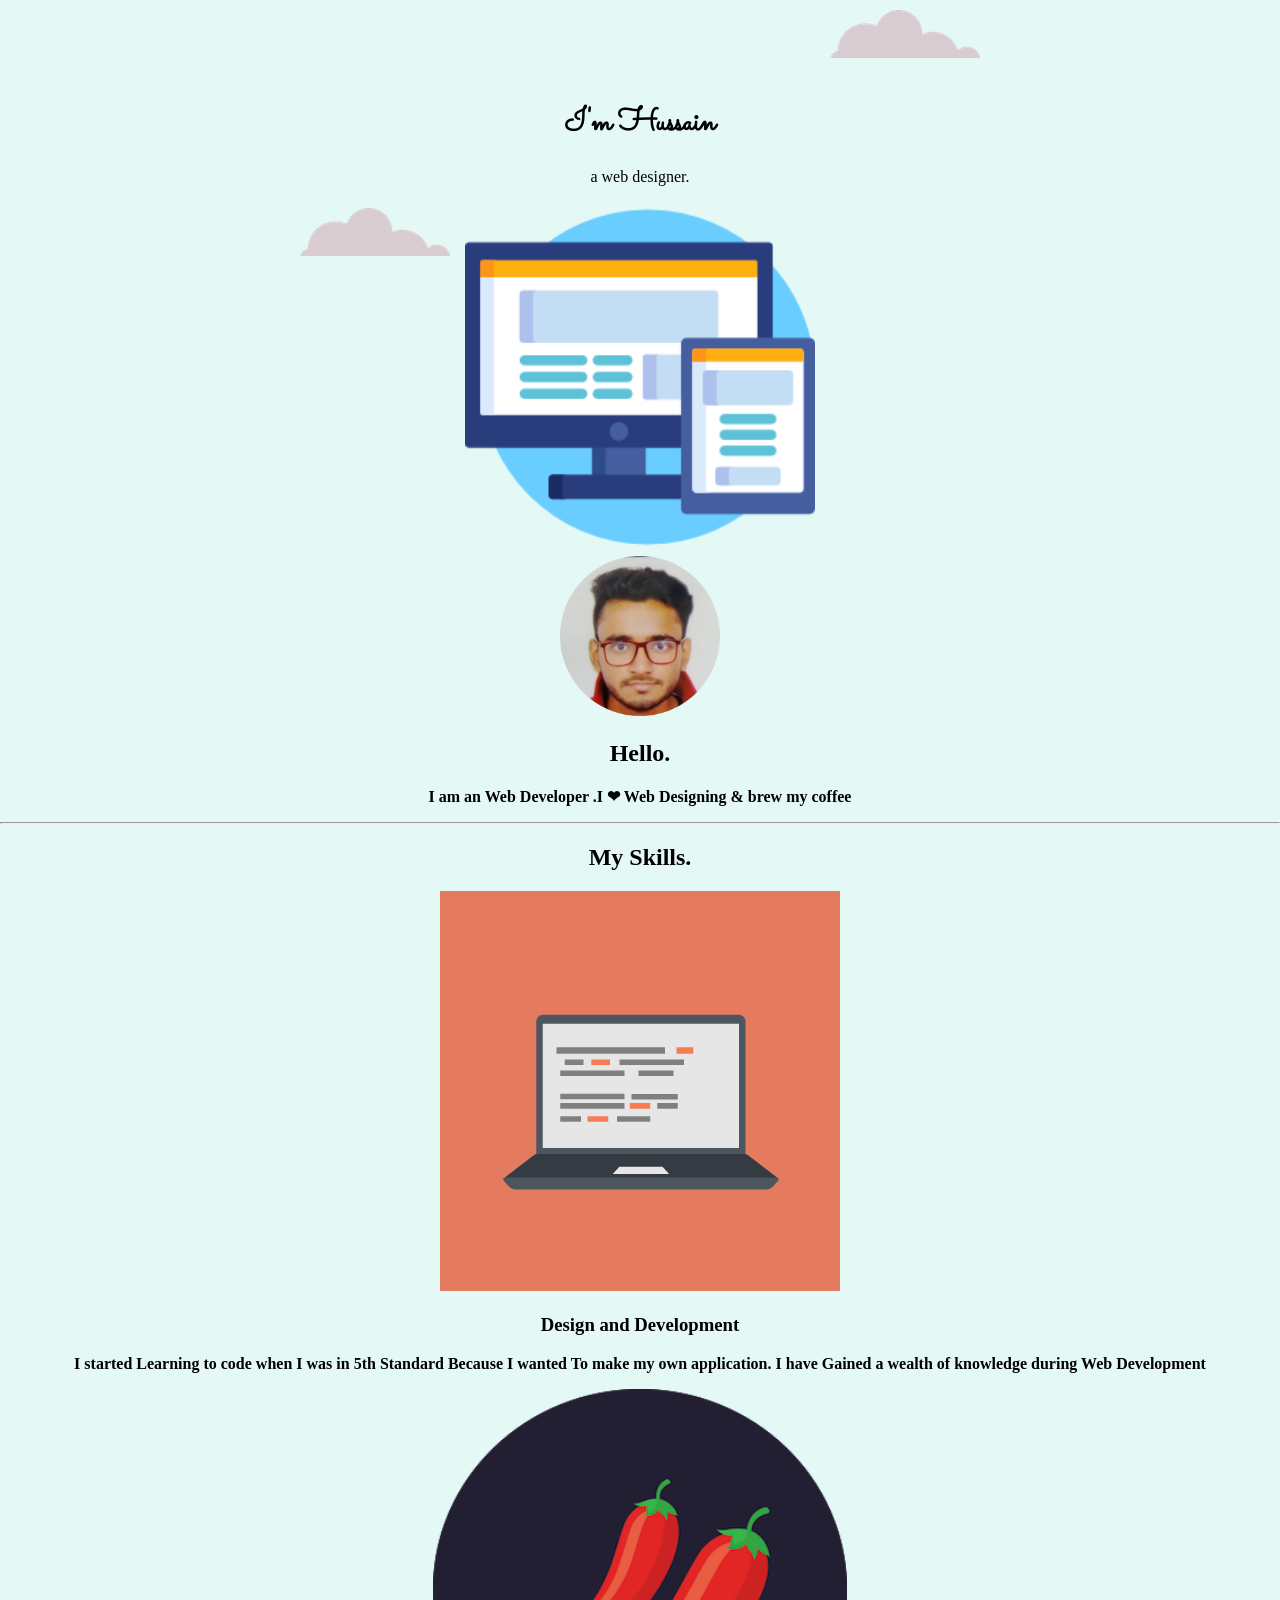
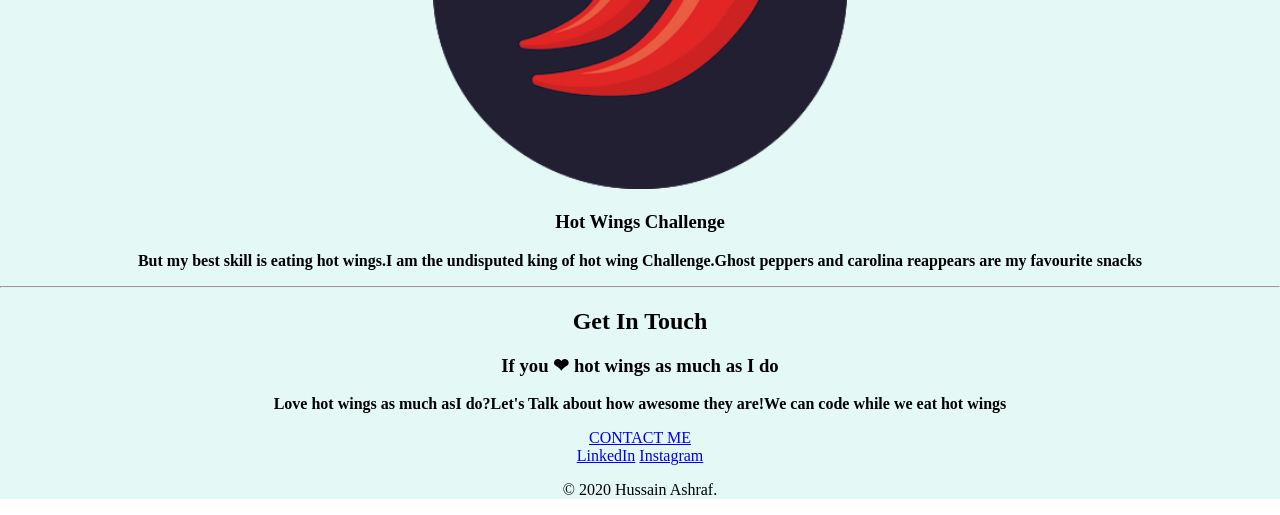
==== index.html @ e50a4b32 "Add files via upload" ====
<!DOCTYPE html>
<html lang="en" dir="ltr">
  <head>
    <meta charset="utf-8">
    <title>Hussain Ashraf-a web designer</title>
    <link rel="stylesheet" href="style.css">
    <link rel="icon" href="favicon.ico">
    <link href="https://fonts.googleapis.com/css2?family=Sacramento&display=swap" rel="stylesheet">

  </head>
  <body>
  <div class="">
    <img class="cloud" src="cloud.png" alt="cloud">
      <h1>I'm Hussain</h1>
      <p class="header-desc">a web designer.</p>
      <img class="class2" src="cloud.png" alt="cloud">
      <img class="mountain" src="website.png" alt="mountain"><br>
    </div>
    <div class="middle-container">
      <div class="profile">
        <img  class="img" src="oooo.plus_44.png" alt="hussain profile ">
        <h2>Hello.</h2>
      <b><p>I am an Web Developer .I ❤ Web Designing & brew my coffee</p></b>
      </div>
      <hr>
      <div class="skills">
        <h2>My Skills.</h2>
        <div class="skill-row">
          <img class="ski" src="computer.png" alt="image">
        <b><h3>Design and Development</h3></b>
          <b><p>I started Learning to code when I was in 5th Standard Because I wanted To make my own application. I have Gained a wealth of knowledge during Web Development</p></b>
        </div>
        <div class="skill-row">
          <img class="chilly" src="chillies.png" alt="chilli">
          <h3 class="abc">Hot Wings Challenge</h3>
          <b><p>But my best skill is eating hot wings.I am the undisputed king of hot wing Challenge.Ghost peppers and carolina reappears are my favourite snacks</p></b>
        </div>
      </div>
      <hr>
      <div class="contact-me">
        <h2>Get In Touch</h2>
        <h3>If you ❤ hot wings as much as I do</h3>
      <p class="a">Love hot wings as much asI do?Let's Talk about how awesome they are!We can code while we eat hot wings</p>
        <a class="btn" href="hashraf743@gmail.com">CONTACT ME</a>
      </div>
    </div>


    <div class="bottom-container">
      <a class="footer-link" href="linkedin.com/in/hussain-ashraf-97a7141a7">LinkedIn</a>
      <a class="footer-link" href="https://www.instagram.com/hussain.ashraf.7796/?hl=en">Instagram</a>

      <p>© 2020 Hussain Ashraf.</p>
    </div>

    </body>
</html>
---- style.css ----
body{
  margin: 0px;
  text-align: center;

}

 div{
   background-color: #E4F9F5;
   padding top: 100px;
   position: relative;
   
 }

  .cloud{
     position: absolute;
     right: 300px;
     top: 10px;
   }
.mountain{
  height: 350px;
}


 h1{
   margin-top: 0px;
   padding-top: 100px;
   top: 30px;
   font-family: 'Sacramento', cursive;
   font-variant-ligatures: normal;

}

.class2{
    position: absolute;
    left: 300px;
    bottom: 300px;

}

.img{
  height: 160px;
}

.ski{
  height: 400px;
}

.chilly{
  height: 400px;
}

.abc{
  font-weight: bold;

}

.a{
  font-weight:bolder;
}
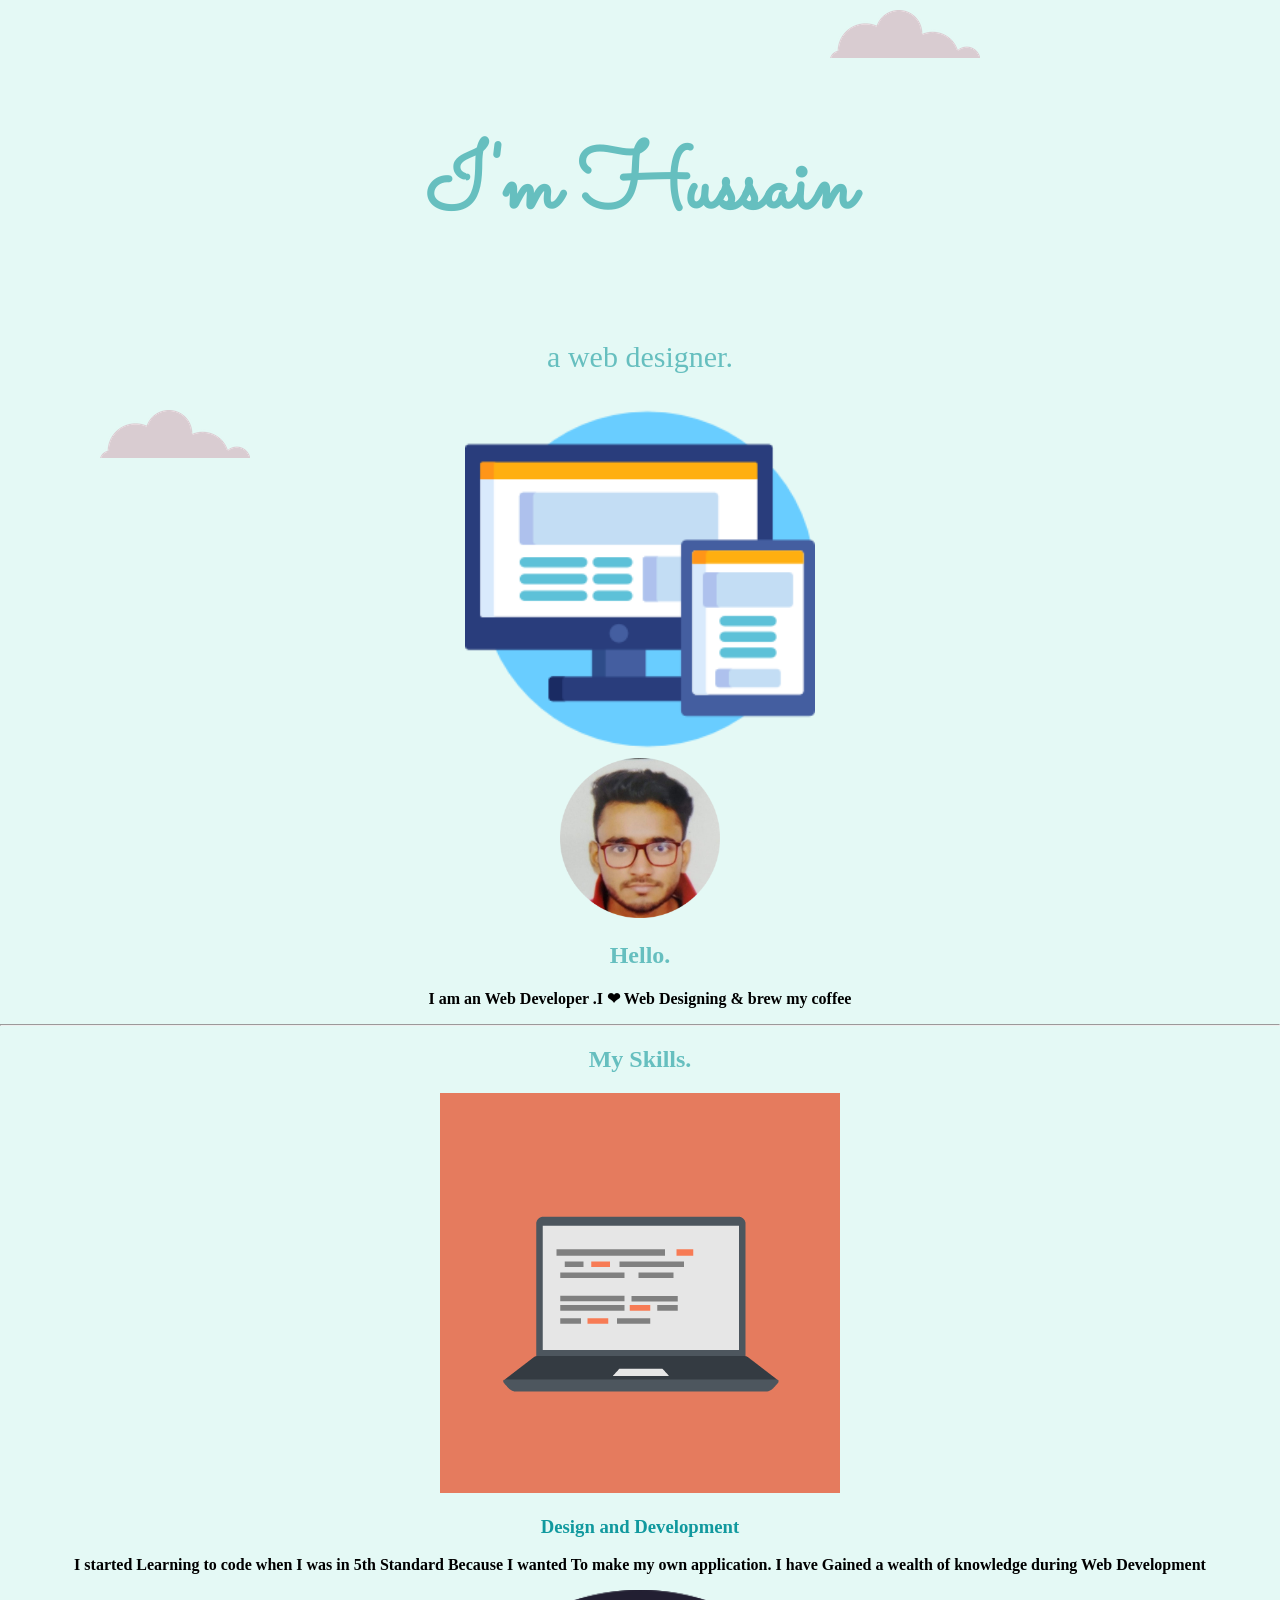
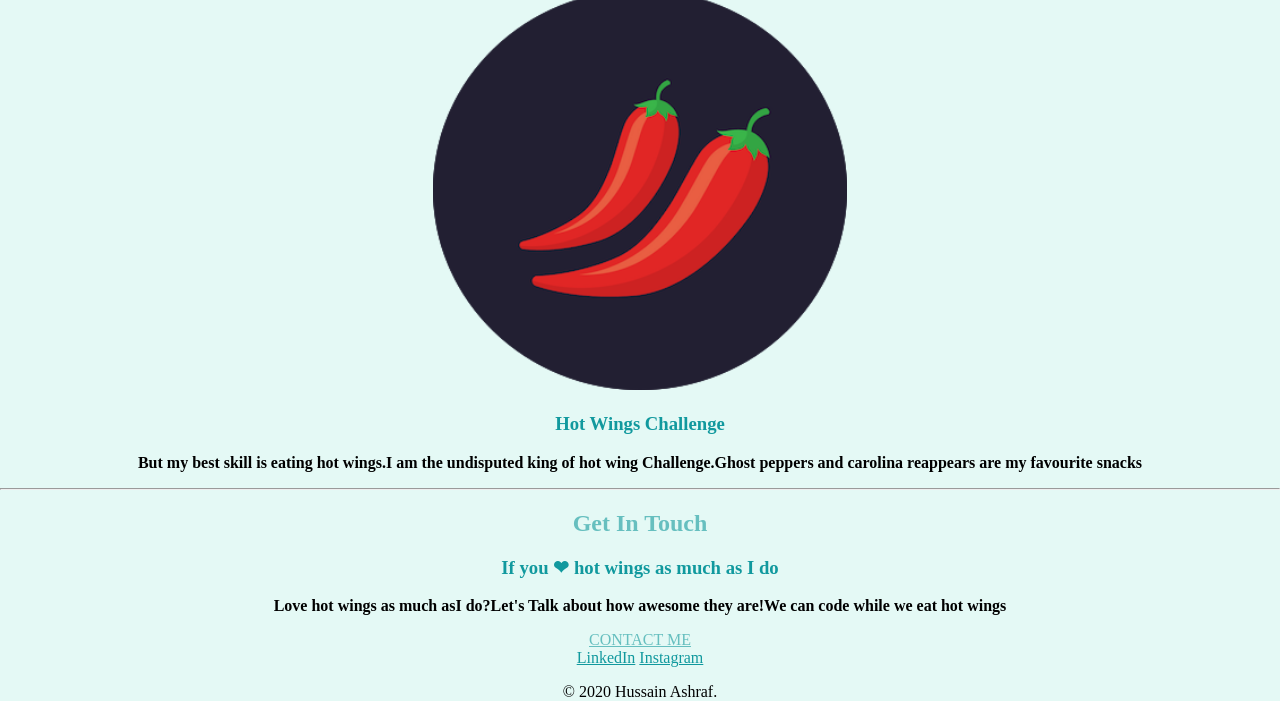
==== commit 06672442: "Add files via upload" ====
--- a/index.html
+++ b/index.html
@@ -20,7 +20,7 @@
       <div class="profile">
         <img  class="img" src="oooo.plus_44.png" alt="hussain profile ">
         <h2>Hello.</h2>
-      <b><p>I am an Web Developer .I ❤ Web Designing & brew my coffee</p></b>
+      <b><p id="ok">I am an Web Developer .I ❤ Web Designing & brew my coffee</p></b>
       </div>
       <hr>
       <div class="skills">
@@ -53,5 +53,5 @@
       <p>© 2020 Hussain Ashraf.</p>
     </div>
 
-    </body>
+  </body>
 </html>
--- a/style.css
+++ b/style.css
@@ -9,7 +9,7 @@
    background-color: #E4F9F5;
    padding top: 100px;
    position: relative;
-   
+
  }
 
   .cloud{
@@ -17,6 +17,7 @@
      right: 300px;
      top: 10px;
    }
+
 .mountain{
   height: 350px;
 }
@@ -26,14 +27,19 @@
    margin-top: 0px;
    padding-top: 100px;
    top: 30px;
+   line-height: 2;
    font-family: 'Sacramento', cursive;
-   font-variant-ligatures: normal;
+   font-size: 90px;
+   color: #66BFBF;
 
+}
+h3{
+  color: #11999E;
 }
 
 .class2{
     position: absolute;
-    left: 300px;
+    left: 100px;
     bottom: 300px;
 
 }
@@ -58,3 +64,21 @@
 .a{
   font-weight:bolder;
 }
+
+.header-desc{
+  font-size: 30px;
+  color: #66BFBF;
+  font-weight: normal;
+}
+
+.footer-link{
+  color: #11999E;
+}
+
+h2{
+  color: #66BFBF;
+}
+
+.btn{
+  color: #66BFBF;
+}
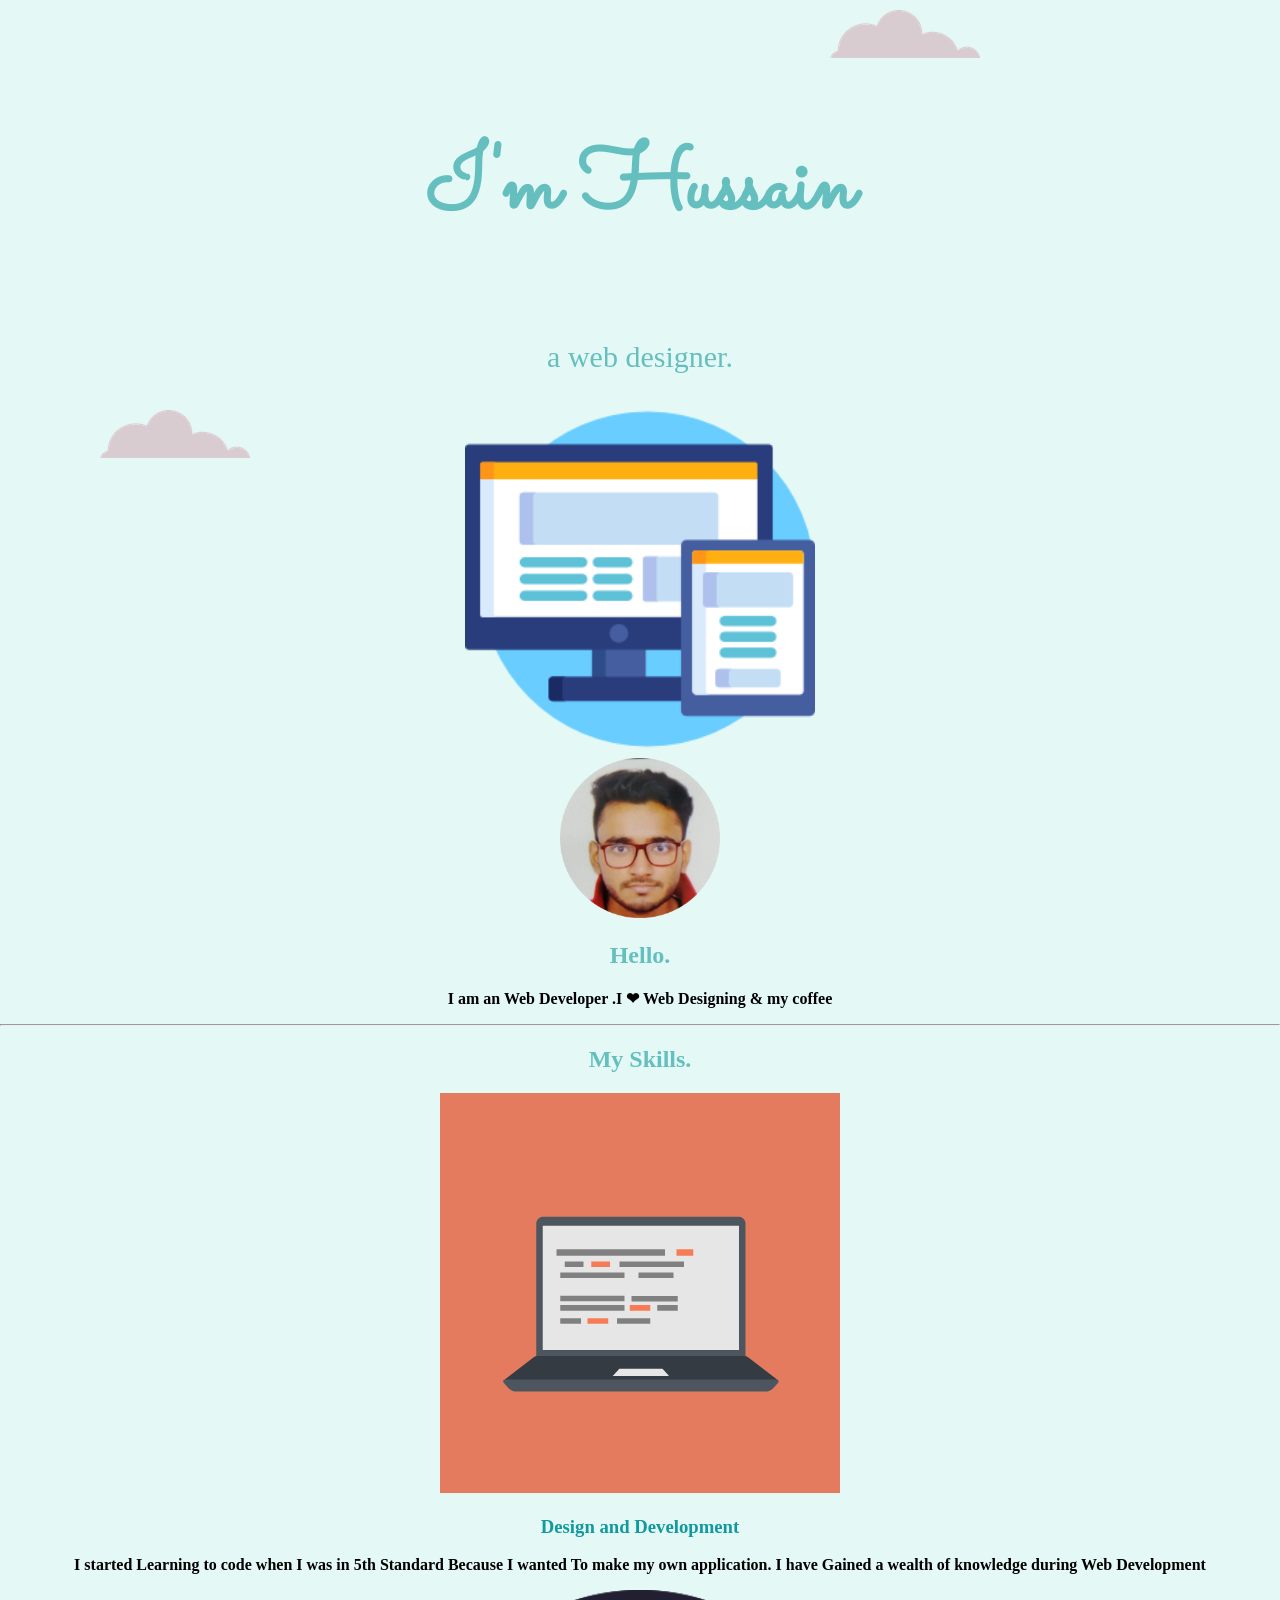
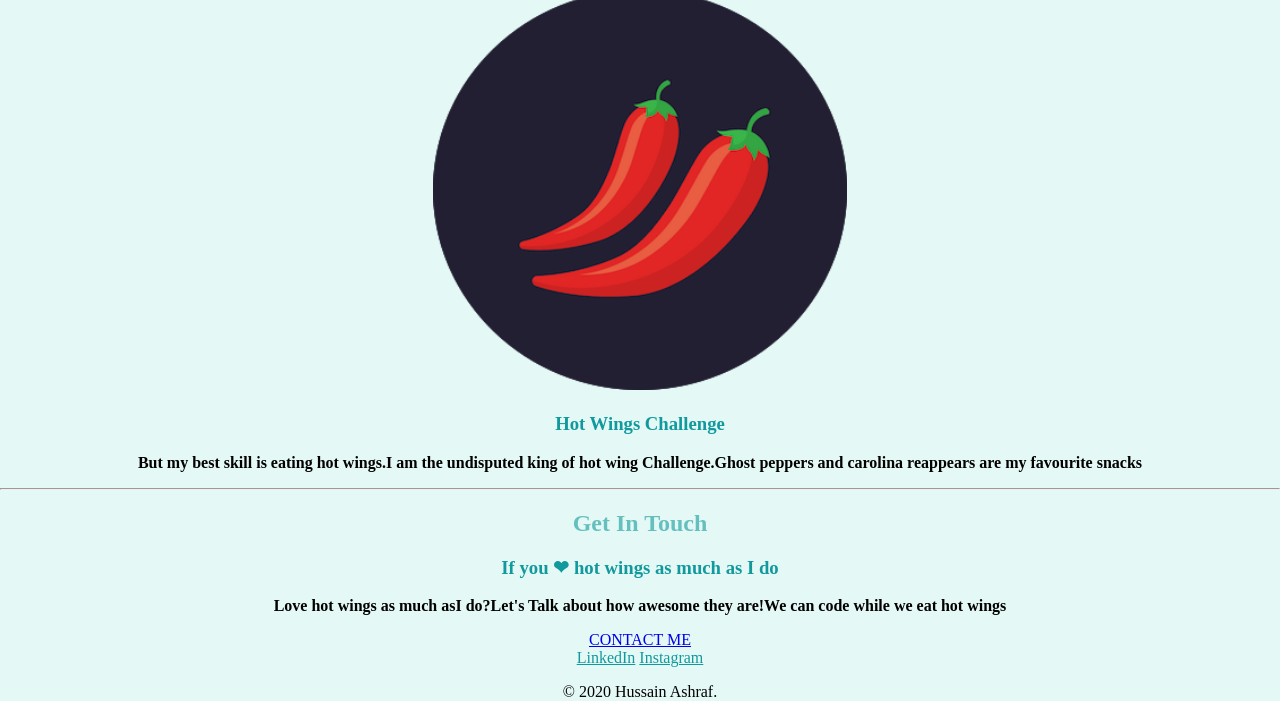
==== commit c93ab94c: "Add files via upload" ====
--- a/index.html
+++ b/index.html
@@ -8,19 +8,19 @@
     <link href="https://fonts.googleapis.com/css2?family=Sacramento&display=swap" rel="stylesheet">
 
   </head>
-  <body>
+  <body class="body">
   <div class="">
     <img class="cloud" src="cloud.png" alt="cloud">
       <h1>I'm Hussain</h1>
       <p class="header-desc">a web designer.</p>
       <img class="class2" src="cloud.png" alt="cloud">
       <img class="mountain" src="website.png" alt="mountain"><br>
-    </div>
+     </div>
     <div class="middle-container">
       <div class="profile">
         <img  class="img" src="oooo.plus_44.png" alt="hussain profile ">
         <h2>Hello.</h2>
-      <b><p id="ok">I am an Web Developer .I ❤ Web Designing & brew my coffee</p></b>
+      <b><p id="ok">I am an Web Developer .I ❤ Web Designing &  my coffee</p></b>
       </div>
       <hr>
       <div class="skills">
@@ -28,7 +28,7 @@
         <div class="skill-row">
           <img class="ski" src="computer.png" alt="image">
         <b><h3>Design and Development</h3></b>
-          <b><p>I started Learning to code when I was in 5th Standard Because I wanted To make my own application. I have Gained a wealth of knowledge during Web Development</p></b>
+          <b><p class="w">I started Learning to code when I was in 5th Standard Because I wanted To make my own application. I have Gained a wealth of knowledge during Web Development</p></b>
         </div>
         <div class="skill-row">
           <img class="chilly" src="chillies.png" alt="chilli">
@@ -41,7 +41,8 @@
         <h2>Get In Touch</h2>
         <h3>If you ❤ hot wings as much as I do</h3>
       <p class="a">Love hot wings as much asI do?Let's Talk about how awesome they are!We can code while we eat hot wings</p>
-        <a class="btn" href="hashraf743@gmail.com">CONTACT ME</a>
+      <a href="#" class="button">CONTACT ME</a>
+
       </div>
     </div>
 
@@ -53,5 +54,6 @@
       <p>© 2020 Hussain Ashraf.</p>
     </div>
 
+
   </body>
 </html>
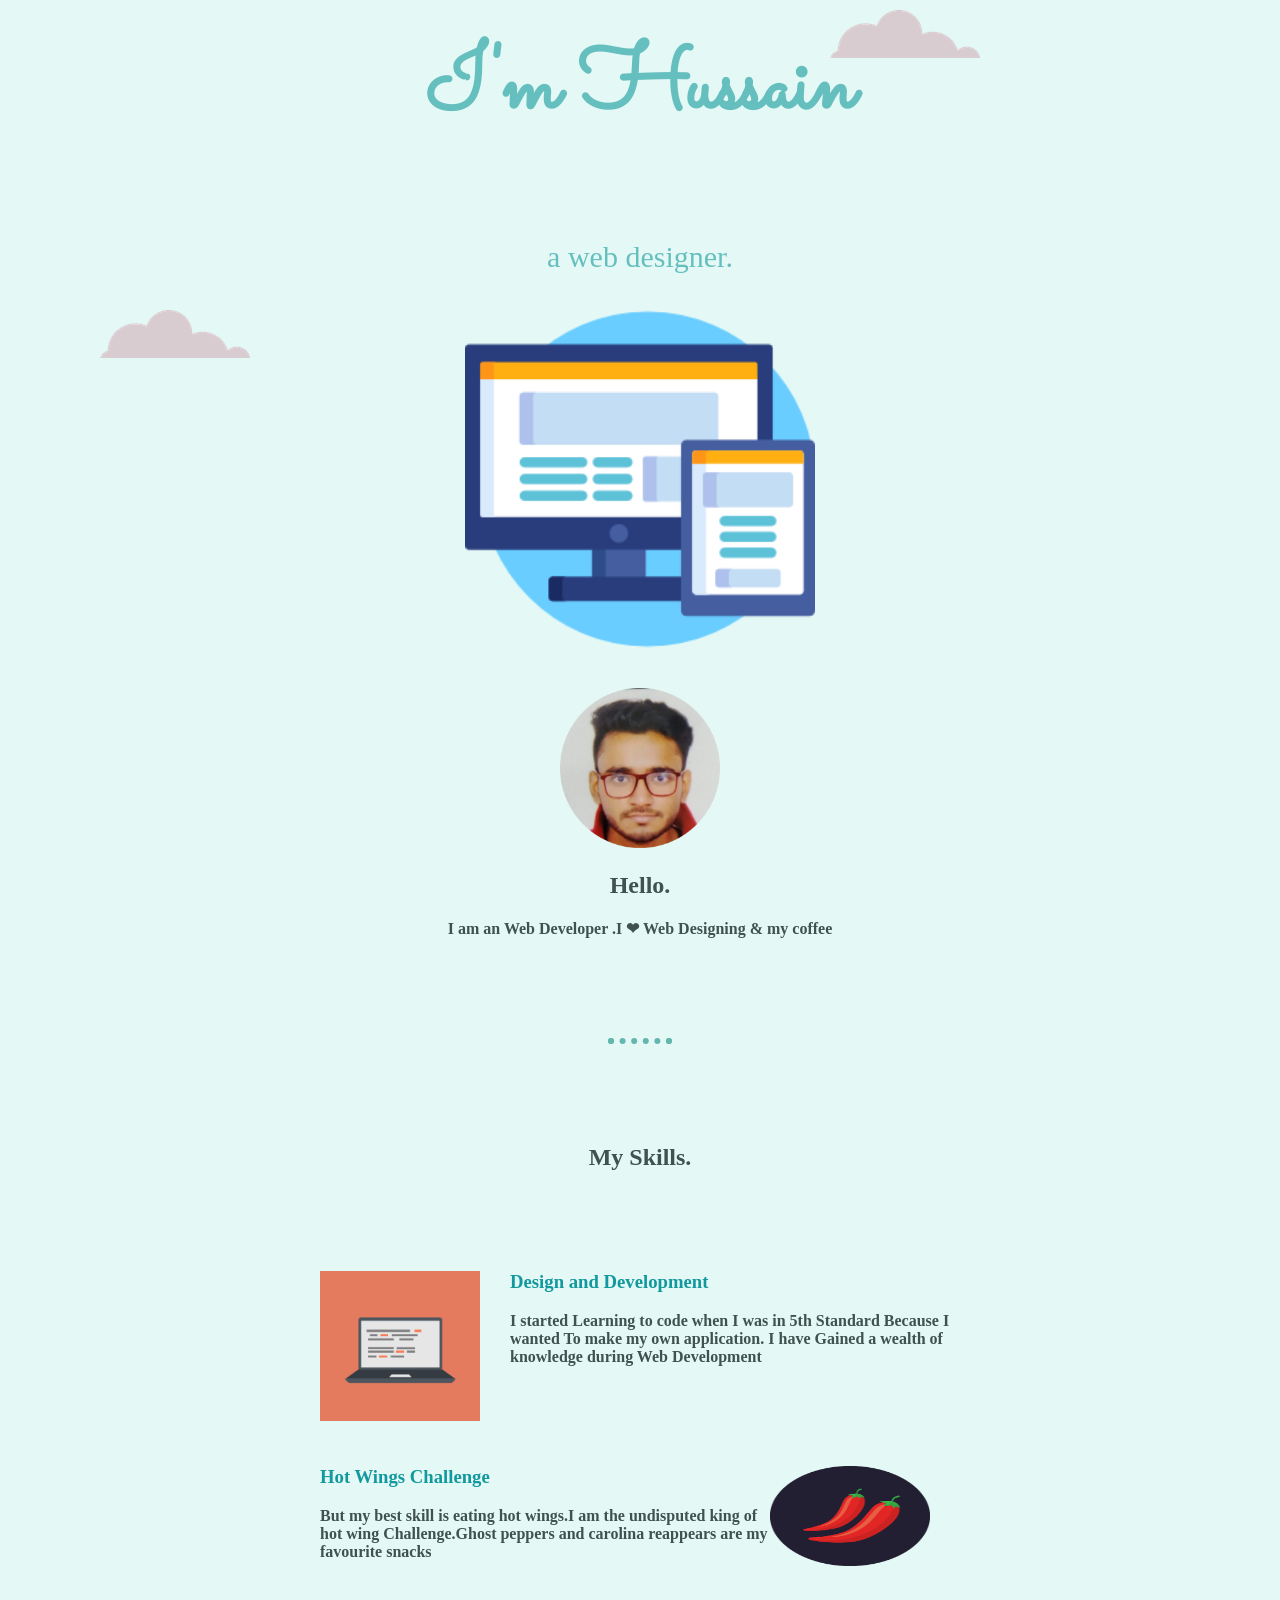
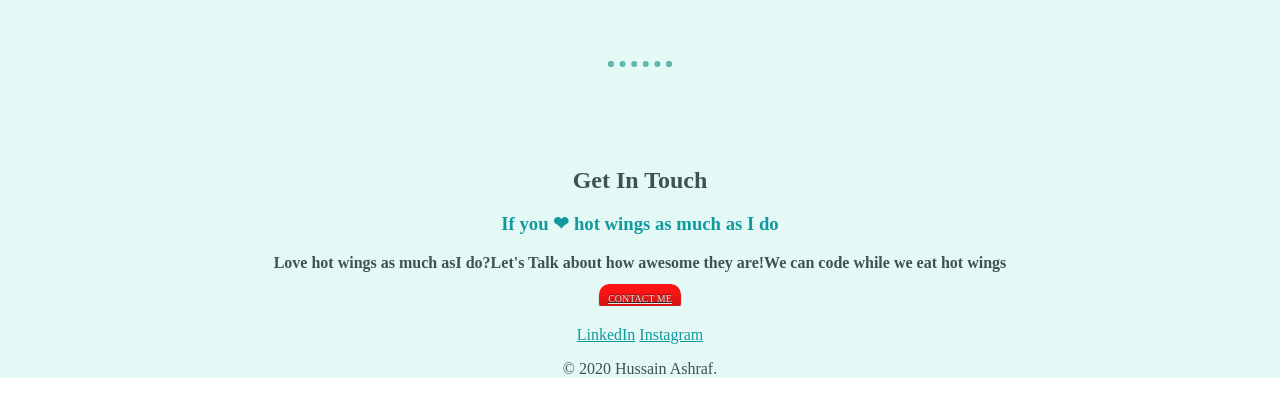
==== commit ce0aecf0: "Update index.html" ====
--- a/index.html
+++ b/index.html
@@ -48,7 +48,7 @@
 
 
     <div class="bottom-container">
-      <a class="footer-link" href="linkedin.com/in/hussain-ashraf-97a7141a7">LinkedIn</a>
+      <a class="footer-link" href="https://www.linkedin.com/in/hussain-ashraf-97a7141a7/">LinkedIn</a>
       <a class="footer-link" href="https://www.instagram.com/hussain.ashraf.7796/?hl=en">Instagram</a>
 
       <p>© 2020 Hussain Ashraf.</p>
--- a/style.css
+++ b/style.css
@@ -1,7 +1,8 @@
 
-body{
+.body{
   margin: 0px;
   text-align: center;
+  color: #40514e;
 
 }
 
@@ -11,7 +12,9 @@
    position: relative;
 
  }
+.header-desc{
 
+}
   .cloud{
      position: absolute;
      right: 300px;
@@ -20,12 +23,18 @@
 
 .mountain{
   height: 350px;
+line-height: 10px;}
+
+.bottom-container{
+  padding-top: 20px;
 }
+
 
 
  h1{
    margin-top: 0px;
-   padding-top: 100px;
+
+   padding-top: 100px
    top: 30px;
    line-height: 2;
    font-family: 'Sacramento', cursive;
@@ -36,7 +45,13 @@
 h3{
   color: #11999E;
 }
+.skill-row
+{
+  width: 50%;
+  margin: 100px auto 100px auto;
+  text-align: left;
 
+}
 .class2{
     position: absolute;
     left: 100px;
@@ -46,14 +61,28 @@
 
 .img{
   height: 160px;
+  padding-top: 30px;
 }
 
 .ski{
-  height: 400px;
+  height: 150px;
+  width: 25%;
+  float: left;
+  line-height: 2px;
+  margin-right: 30px;
 }
 
+hr{
+  border: dotted #63b7af 6px;
+  border-bottom: none;
+  width: 4%;
+  margin: 100px auto;
+}
 .chilly{
-  height: 400px;
+  height: 100px;
+  width: 25%;
+  float: right;
+  margin-right: 30px;
 }
 
 .abc{
@@ -74,11 +103,27 @@
 .footer-link{
   color: #11999E;
 }
-
+}
 h2{
   color: #66BFBF;
 }
+.button{
+  color: rgb(230, 230, 230);
+  font-size: 10px;
+  padding: 9px;
+  text-shadow: 0px -1px 0px rgba(30, 30, 30, 0.8);
+  -webkit-border-radius: 10.54054054054054px;
+  -moz-border-radius: 10.54054054054054px;
+  border-radius: 10.54054054054054px;
+  background: rgb(210, 20, 20);
+  background: -moz-linear-gradient(90deg, rgb(210, 20, 20) 30%, rgb(250, 20, 20) 70%);
+  background: -webkit-linear-gradient(90deg, rgb(210, 20, 20) 30%, rgb(250, 20, 20) 70%);
+  background: -o-linear-gradient(90deg, rgb(210, 20, 20) 30%, rgb(250, 20, 20) 70%);
+  background: -ms-linear-gradient(90deg, rgb(210, 20, 20) 30%, rgb(250, 20, 20) 70%);
+  background: linear-gradient(0deg, rgb(210, 20, 20) 30%, rgb(250, 20, 20) 70%);
+  -webkit-box-shadow: 0px 2px 1px rgba(50, 50, 50, 0.75);
+  -moz-box-shadow:    0px 2px 1px rgba(50, 50, 50, 0.75);
+  box-shadow:         0px 2px 1px rgba(50, 50, 50, 0.75);
 
-.btn{
-  color: #66BFBF;
+
 }
